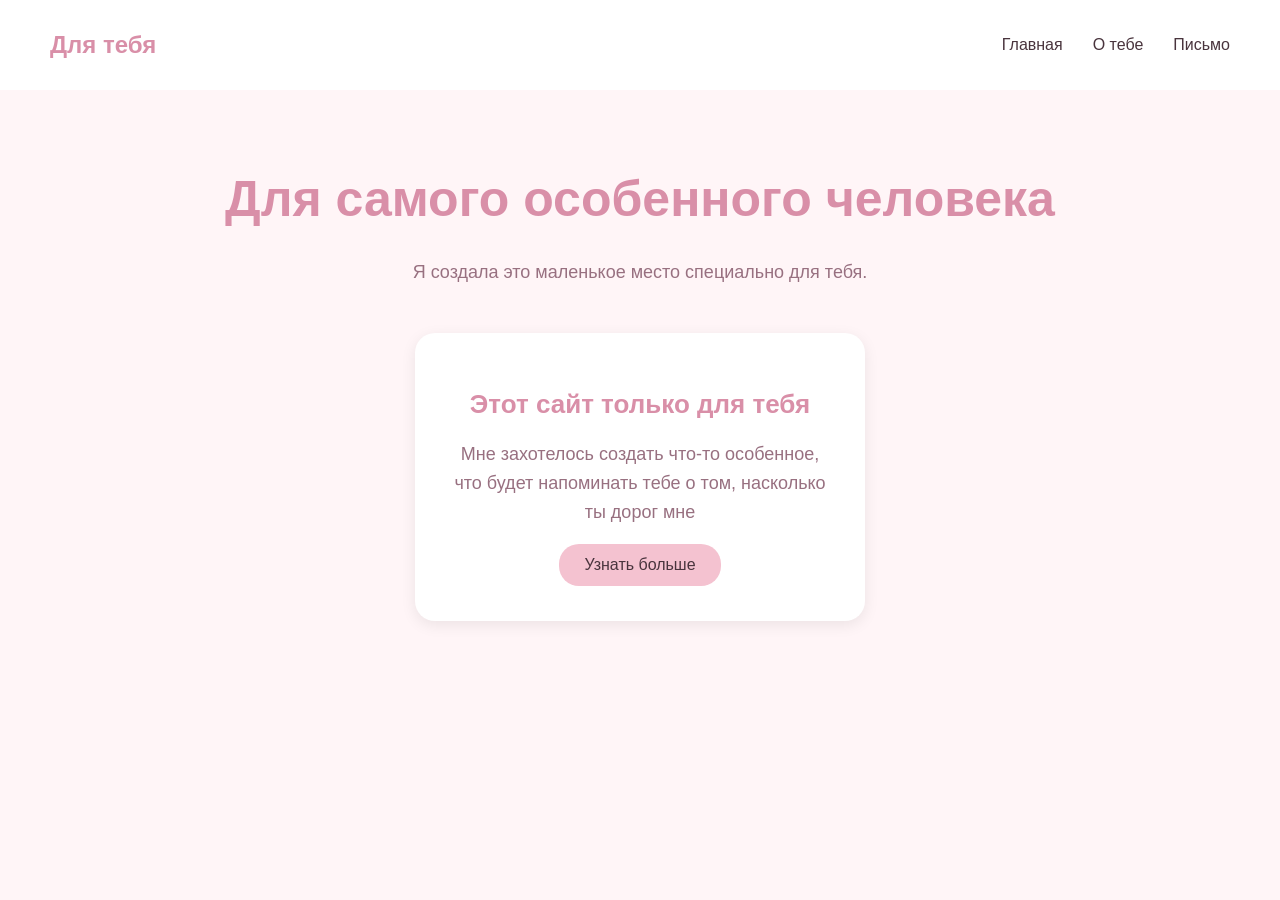
==== index.html @ dadbfa0f "Add files via upload" ====
<!DOCTYPE html>
<html lang="ru">
<head>
    <meta charset="UTF-8">
    <meta name="viewport" content="width=device-width, initial-scale=1.0">
    <link rel="stylesheet" href="styles.css">
    <title>Document</title>
</head>

<body>

    <div class="container">

<nav>
    <div class="logo">
        Для тебя 
    </div>

    <ul>
        <li><a href="index.html">Главная</a></li>
        <li><a href="about.html">О тебе</a></li>
        <li><a href="letter.html">Письмо</a></li>
    </ul>
</nav>


        <header>
            <h1>Для самого особенного человека</h1>
            <p>Я создала это маленькое место специально для тебя.</p>
        </header>

        <div class="card">
            <h2>Этот сайт только для тебя</h2>
            <p>   Мне захотелось создать что-то особенное,
        что будет напоминать тебе о том,
        насколько ты дорог мне
    </p>
    <a href="about.html">Узнать больше</a>
        </div>

    </div>
    

</body>

</html>
---- styles.css ----
* {
    box-sizing: border-box;
}

body {
    margin: 0;
    background-color: #FFF5F7;
    color: #49343D;
    font-family: Arial, Helvetica, sans-serif;
}

.container {
    text-align: center;
}

/* Заголовки */

h1 {
    color: #D98FA8;
    font-size: 50px;
}

p {
    font-size: 18px;
    color: #987080;
    margin-top: 10px;
}

/* Навигация */

nav {
    display: flex;
    justify-content: space-between;
    align-items: center;
    padding: 20px 50px;
    background-color: white;
}

nav ul {
    display: flex;
    list-style: none;
    gap: 30px;
}

nav ul li a {
    text-decoration: none;
    color: #49343D;
    font-size: 16px;
}

nav ul li a:hover {
    color: #D98FA8;
}

.logo {
    font-size: 24px;
    color: #D98FA8;
    font-weight: bold;
}

/* Главный блок */

header {
    margin-top: 80px;
    text-align: center;
}

.card {
    width: 450px;
    max-width: calc(100% - 30px);
    background-color: white;
    padding: 35px;
    border-radius: 20px;
    margin: 50px auto;
    text-align: center;
    box-shadow: 0 4px 15px rgba(0, 0, 0, 0.08);
}

.card p {
    font-size: 18px;
    color: #987080;
    line-height: 1.6;
    text-align: center;
}

.card h2 {
    font-size: 26px;
    color: #D98FA8;
    margin-bottom: 20px;
}

.card a {
    display: inline-block;
    background-color: #F4C2D0;
    color: #49343D;
    padding: 12px 25px;
    border-radius: 20px;
    text-decoration: none;
    transition: 0.3s;
}

.card a:hover {
    background-color: #D98FA8;
    color: white;
}

/* Карточки */

.cards {
    display: grid;
    grid-template-columns: 1fr 1fr;
    gap: 25px;
    max-width: 900px;
    margin: 50px auto;
    padding: 0 15px;
}

.info-card {
    background-color: white;
    padding: 25px;
    border-radius: 20px;
    text-align: center;
    box-shadow: 0 4px 15px rgba(0, 0, 0, 0.06);
    transition: 0.3s;
    animation: appear 0.8s ease both;
}

.info-card:hover {
    transform: translateY(-5px);
    box-shadow: 0 8px 20px rgba(217, 143, 168, 0.2);
}

.info-card h2 {
    color: #D98FA8;
    font-size: 23px;
}

.info-card p {
    color: #987080;
    font-size: 16px;
    line-height: 1.6;
}

/* Последнее послание */

.message {
    background-color: white;
    padding: 20px;
    border-radius: 20px;
    text-align: center;
    box-shadow: 0 8px 20px rgba(217, 143, 168, 0.2);
    max-width: 900px;
    margin: 50px auto;
}

/* Анимация */

@keyframes appear {
    from {
        opacity: 0;
        transform: translateY(20px);
    }

    to {
        opacity: 1;
        transform: translateY(0);
    }
}

/* Версия для телефона */

@media (max-width: 600px) {

    h1 {
        font-size: 32px;
    }

    nav {
        flex-direction: column;
        gap: 15px;
        padding: 15px;
    }

    nav ul {
        gap: 15px;
        padding: 0;
        flex-wrap: wrap;
        justify-content: center;
    }

    header {
        margin-top: 40px;
    }

    .cards {
        grid-template-columns: 1fr;
        margin: 30px auto;
    }

    .card {
        margin: 30px auto;
        padding: 25px;
    }

    .message {
        margin: 30px 15px;
    }
}


.info-card:nth-child(1) {
    animation-delay: 0.2s;
}

.info-card:nth-child(2) {
    animation-delay: 0.4s;
}

.info-card:nth-child(3) {
    animation-delay: 0.6s;
}

.info-card:nth-child(4) {
    animation-delay: 0.8s;
}

.top-button{
    background-color:#F4C2D0 ;
    color:#49343D;
    padding: 20px;
    border-radius: 20px;
    cursor: pointer;
    border: none;
    font-size: 16px;
    transition: 0.3s;
    display: block;
    margin: 30px auto;  

}

.top-button:hover {
    background-color: #D98FA8;
    color: white;
}
html {
    scroll-behavior: smooth;
}


footer{
    background-color: #F4C2D0;
    color:#49343D;
    text-align: center;
    padding: 20px;
    font-size: 16px;
}

.letter-card {
    background-color: white;
    max-width: 700px;
    margin: 50px auto;
    padding: 40px;
    border-radius: 20px;
    box-shadow: 0 4px 20px rgba(217, 143, 168, 0.15);
    animation: appear 1s ease;
}

.letter-card h2 {
    color: #D98FA8;
    font-size: 28px;
    text-align: center;
    margin-bottom: 30px;
}


.letter-card p {
    color: #987080;
    font-size: 17px;
    line-height: 1.8;
    margin-bottom: 20px;

}


@media (max-width: 600px) {
    .letter-card {
        margin: 30px 15px;
        padding: 25px;
    }

    .letter-card h2 {
        font-size: 24px;
    }

    .letter-card p {
        font-size: 16px;
    }
}

.signature {
    text-align: right;
    margin-top: 40px;
}

.signature p {
    color: #D98FA8;
    font-size: 20px;
    font-style: italic;
}

hr{
    border:none;
    height: 1px;
    background-color: #F4C2D0;
    margin: 30px 0;
}

.heart{
    color:#D98FA8;
    font-size: 35px;
    text-align: center;
    margin-top: 20px;
    animation: heartbeat 1s infinite;
}

@keyframes heartbeat {
    0% {
        transform: scale(1);
    }

    50% {
        transform: scale(1.2);
    }

    100% {
        transform: scale(1);
    }
}
@keyframes appear {
    from {
        opacity: 0;
        transform: translateY(20px);
    }

    to {
        opacity: 1;
        transform: translateY(0);
    }
}
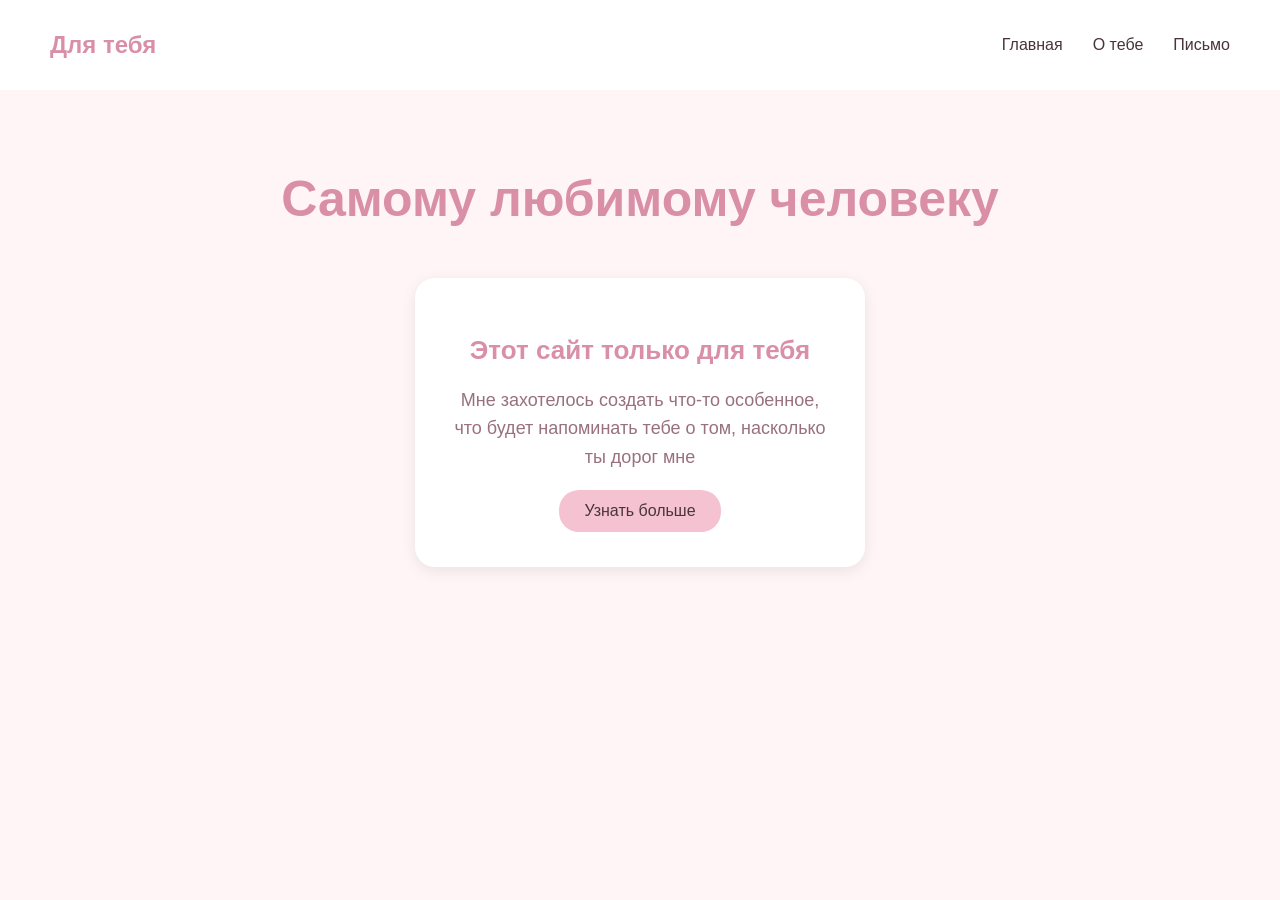
==== commit fee1f910: "Update header text in index.html" ====
--- a/index.html
+++ b/index.html
@@ -25,8 +25,8 @@
 
 
         <header>
-            <h1>Для самого особенного человека</h1>
-            <p>Я создала это маленькое место специально для тебя.</p>
+            <h1>Самому любимому человеку</h1>
+           
         </header>
 
         <div class="card">
@@ -43,4 +43,4 @@
 
 </body>
 
-</html>+</html>
